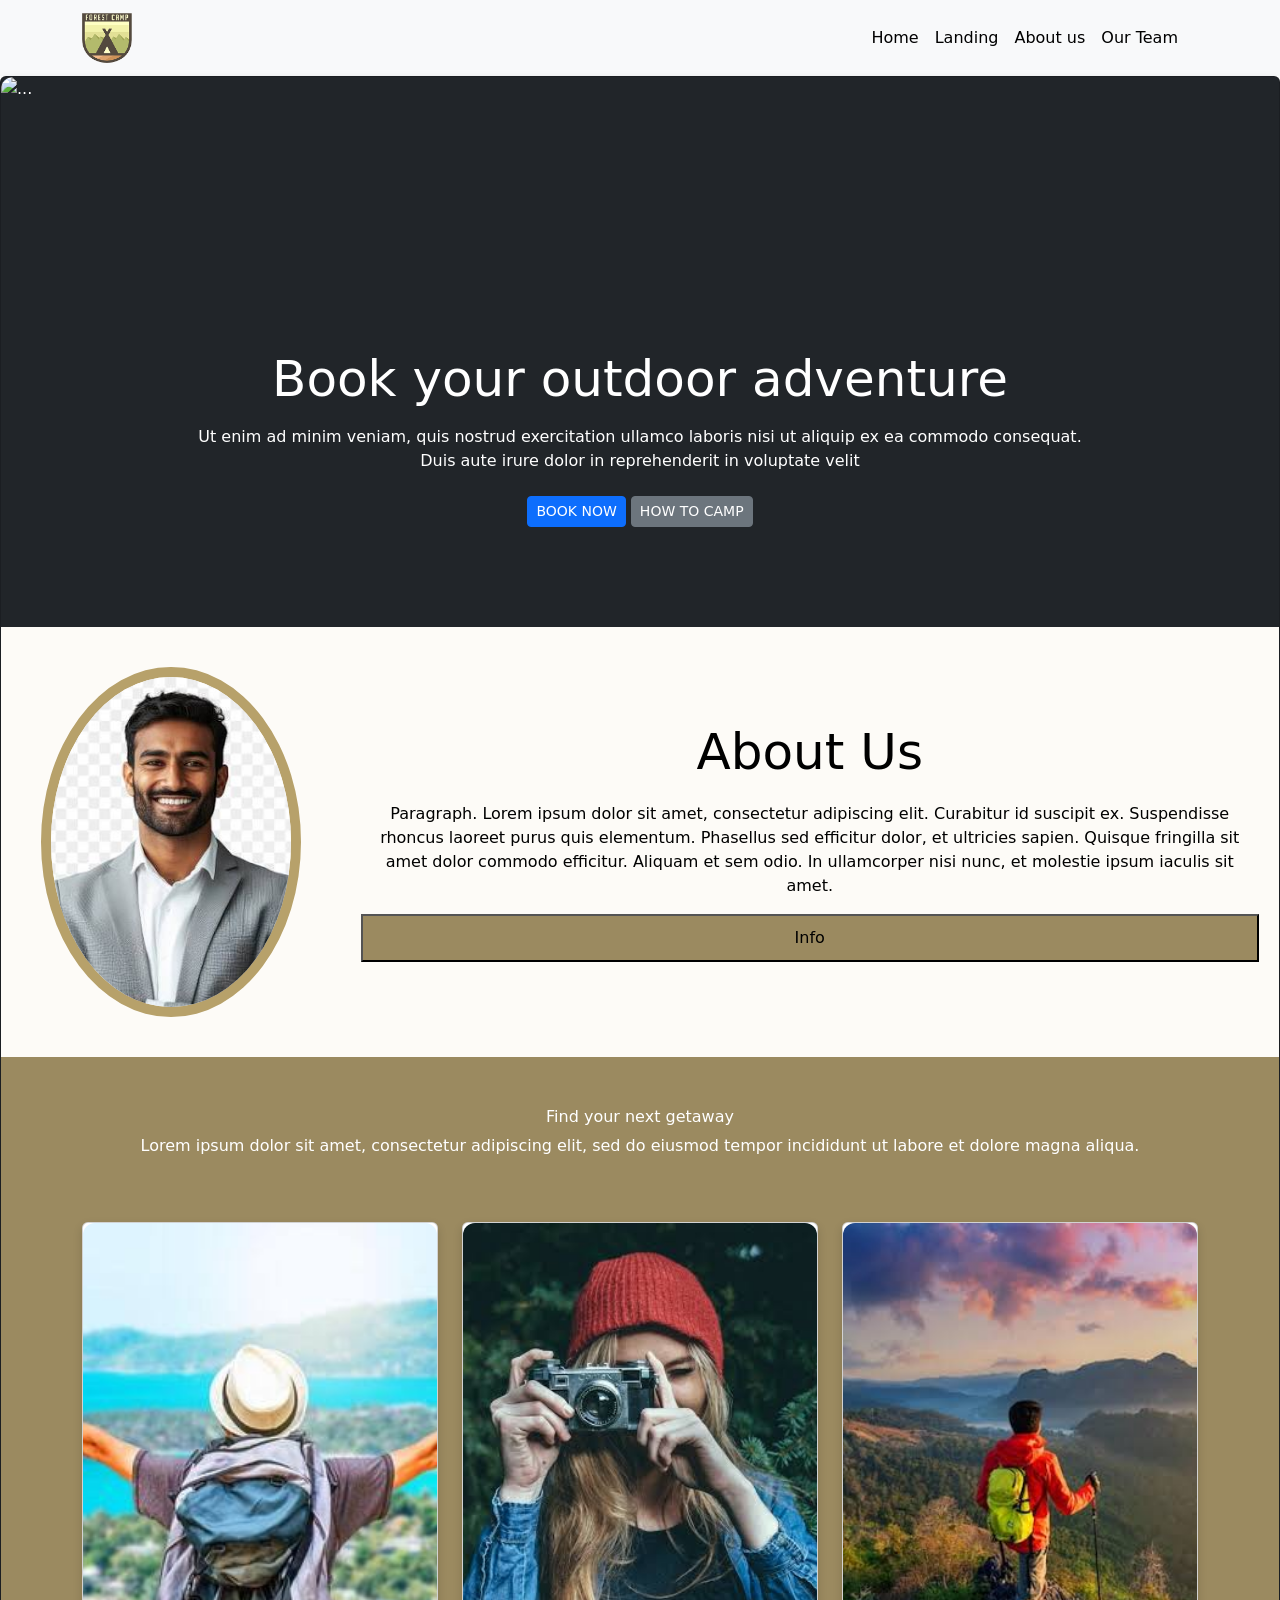
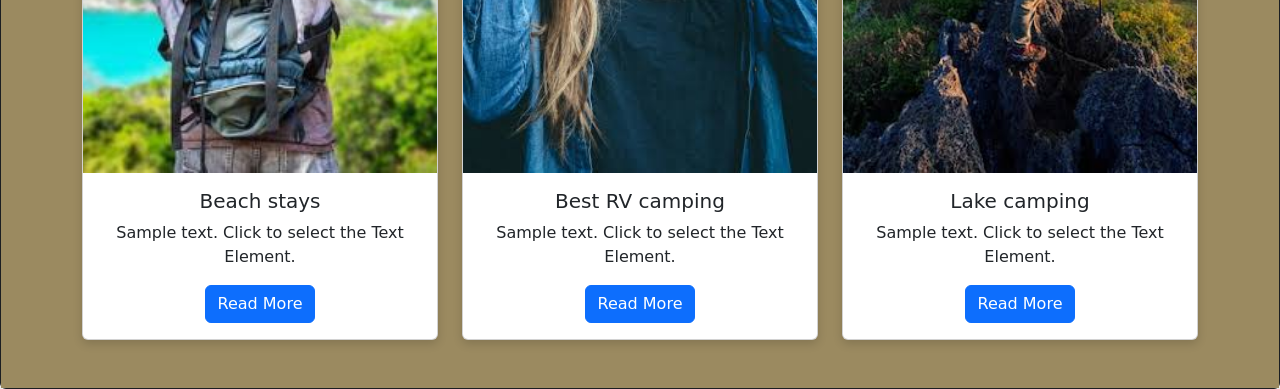
==== index.html @ 3c6c698e "first" ====
<!DOCTYPE html>
<html lang="en">
<head>
    <meta charset="UTF-8">
    <meta name="viewport" content="width=device-width, initial-scale=1.0">
    <title>Document</title>
    <link rel="stylesheet" href="/css/index.css">
    <link href="https://cdn.jsdelivr.net/npm/bootstrap@5.3.8/dist/css/bootstrap.min.css" rel="stylesheet" integrity="sha384-sRIl4kxILFvY47J16cr9ZwB07vP4J8+LH7qKQnuqkuIAvNWLzeN8tE5YBujZqJLB" crossorigin="anonymous">
    <script src="https://cdn.jsdelivr.net/npm/bootstrap@5.3.8/dist/js/bootstrap.bundle.min.js" integrity="sha384-FKyoEForCGlyvwx9Hj09JcYn3nv7wiPVlz7YYwJrWVcXK/BmnVDxM+D2scQbITxI" crossorigin="anonymous"></script>
</head>
<body>

<!-- navbar -->

   <nav class="navbar bg-body-tertiary">
  <div class="container">
    <a class="navbar-brand" href="#">
      <img src="/image/-.png" alt="Bootstrap" width="50" height="50">
    </a>
    <nav class="navbar navbar-expand-lg bg-body-tertiary">
  <div class="container-fluid">
    <a class="navbar-brand" href="#"></a>
    <button class="navbar-toggler" type="button" data-bs-toggle="collapse" data-bs-target="#navbarNav" aria-controls="navbarNav" aria-expanded="false" aria-label="Toggle navigation">
      <span class="navbar-toggler-icon"></span>
    </button>
    <div class="collapse navbar-collapse" id="navbarNav">
      <ul class="navbar-nav">
        <li class="nav-item">
          <a class="nav-link active" aria-current="page" href="#">Home</a>
        </li>
        <li class="nav-item">
          <a class="nav-link active" aria-current="page" href="#">Landing</a>
        </li>
        <li class="nav-item">
          <a class="nav-link active" aria-current="page" href="#" >About us</a>
        </li>
        <li class="nav-item">
          <a class="nav-link active" aria-current="page" href="#">Our Team</a>
        </li>
      </ul>
    </div>
  </div>
</nav>
  </div>
</nav> 

<!-- navbar end -->

<!-- home page -->

  <div class="card text-bg-dark">
  <img src="/image/nature-3082832_960_720.jpg"  class="card-img img-fluid" alt="...">
  <div class="card-img-overlay">
  <h6>Book your outdoor adventure</h6> 
  </p>Ut enim ad minim veniam, quis nostrud exercitation ullamco laboris nisi ut aliquip ex ea commodo consequat. <br>  Duis aute irure dolor in reprehenderit in voluptate velit </p>
  <div class="btn">
<button type="button" class="btn btn-primary btn-sm">BOOK NOW</button>
<button type="button" class="btn btn-secondary btn-sm">HOW TO CAMP</button> 
  </div>
  </div>
  
<!-- home page end -->

<!-- home page2 -->
<div class="about">

   <div class="image">
    <img src="/image/images (1).jpg" alt="About Us" height="40px" width="40px">
   </div>

   <div class="content">
         <h6>About Us</h6>
         <p>Paragraph. Lorem ipsum dolor sit amet, consectetur adipiscing elit. Curabitur id suscipit ex. Suspendisse rhoncus laoreet purus quis elementum. Phasellus sed efficitur dolor, et ultricies sapien. Quisque fringilla sit amet dolor commodo efficitur. Aliquam et sem odio. In ullamcorper nisi nunc, et molestie ipsum iaculis sit amet.</p>
        <button class="btn9">Info</button>
   </div>

</div>
 
<!-- home page2 end -->
 
  <div class="services">
    <div class="gatway">
        <h6>Find your next getaway</h6>
        <p>Lorem ipsum dolor sit amet, consectetur adipiscing elit, sed do eiusmod tempor incididunt ut labore et dolore magna aliqua.</p>
    </div>
<div class="container py-5">

    <div class="row g-4">

        <!-- Card 1 -->
        <div class="col-12 col-sm-6 col-lg-4">
            <div class="card">
                <img src="/image/images (2).jpg" class="card-img-top" alt="Image 1">
                <div class="card-body">
                    <h5 class="card-title">Beach stays</h5>
                    <p class="card-text">
                      Sample text. Click to select the Text Element.
                    </p>
                    <a href="#" class="btn btn-primary">Read More</a>
                </div>
            </div>
        </div>

        <!-- Card 2 -->
        <div class="col-12 col-sm-6 col-lg-4">
            <div class="card">
                <img src="/image/images (3).jpg" class="card-img-top" alt="Image 2">
                <div class="card-body">
                    <h5 class="card-title">Best RV camping</h5>
                    <p class="card-text">
                       Sample text. Click to select the Text Element.
                    </p>
                     <a href="#" class="btn btn-primary">Read More</a>
                </div>
            </div>
        </div>

        <!-- Card 3 -->
        <div class="col-12 col-sm-6 col-lg-4">
            <div class="card">
                <img src="/image/images (4).jpg" class="card-img-top" alt="Image 3">
                <div class="card-body">
                    <h5 class="card-title">Lake camping</h5>
                    <p class="card-text">
                       Sample text. Click to select the Text Element.
                    </p>
                    <a href="#" class="btn btn-primary">Read More</a>
                </div>
            </div>
        </div>

    </div>

</div>
</div>
</body>
</html>
---- css/index.css ----
*{
    margin: 0;
    padding: 0;
}

.card-img-overlay{
    padding: 30px;
    text-align: center;
    margin-top: 20%;
}

.card-img-overlay h6{
    font-size: 50px;
}

.card{
    position: relative;
}

.card img{
    width: 100%;
    min-height: 550px;
}

.about{
    display: flex;
    flex-direction: row;
    text-align: center;
    background-color: #fdfbf7;
    color: #000000;
}

.image img{
    width: 100%;
    height: 100%;
    object-fit: cover;
}
.image{
    width: 350px;
    height: 350px;
    border: 10px solid #b7a16a;
    border-radius: 50%;
    overflow: hidden;
    margin: 40px;
}

.content{
    padding: 20px;
    width: 100%;
    display: flex;
    flex-direction: column;
    justify-content: center;
}

.content h6{
    font-size: 50px;
    margin-bottom: 20px;
    
}

.btn9{
    background-color: #9b8a60;
    color: #000000;
    border-radius: 0px;
    padding: 10px 20px;
    font-size: 16px;
    cursor: pointer;
    transition: background-color 0.3s ease;
}

.gatway{
    text-align: center;
    margin-top: 50px;

}
.services{
    background-color:  #9b8a60;
}

.card{
    height: 100%;
    border: none;
    border-radius: 12px;
    box-shadow: 0 4px 10px rgba(0,0,0,0.15);
    transition: 0.3s;
}

.card:hover{
    transform: translateY(-8px);
    box-shadow: 0 8px 20px rgba(0,0,0,0.25);
}

.card img{
    height: 220px;
    object-fit: cover;
    border-radius: 12px 12px 0 0;
}

.card-body{
    text-align: center;
}


@media (max-width: 426px) {
    .card-img-overlay h6{
        font-size: 28px;
    }

    .card-img-overlay{
        margin-top: 0%;
    }

    .about{
        flex-direction: column;
    }
}
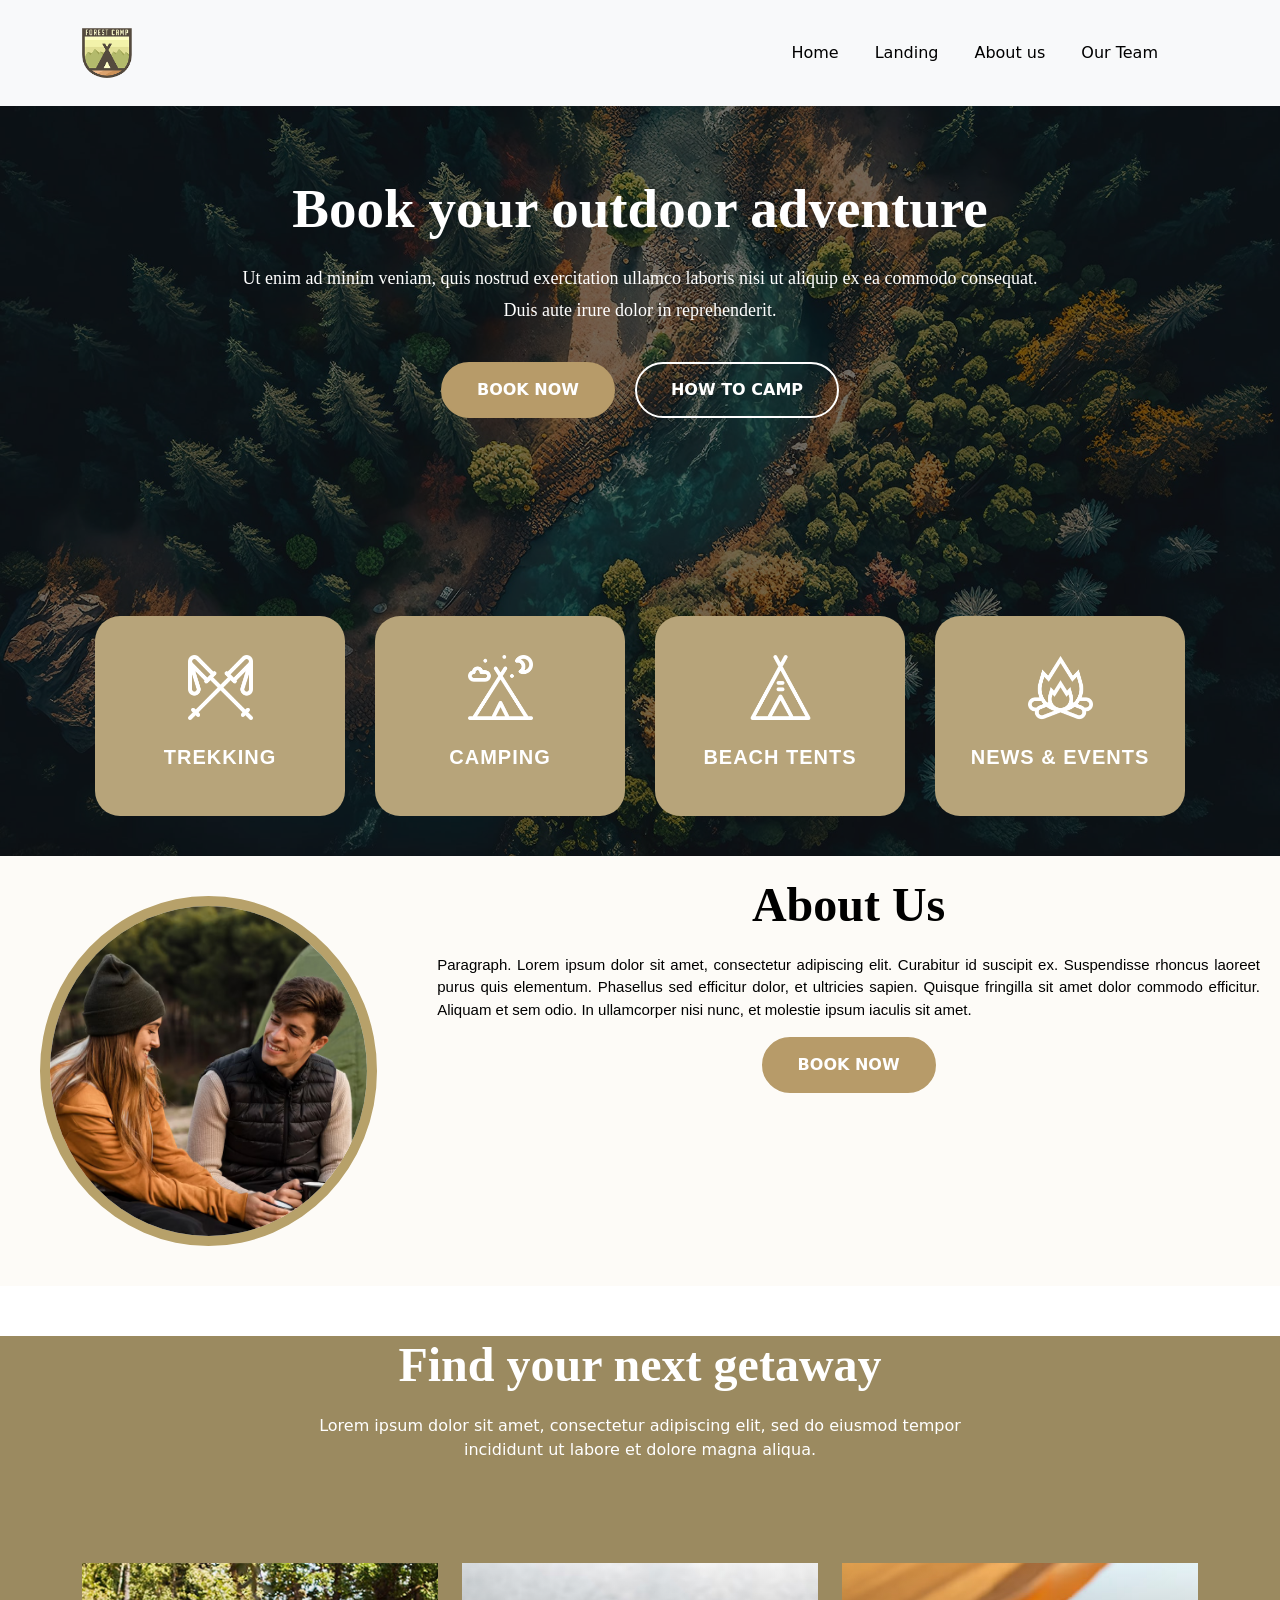
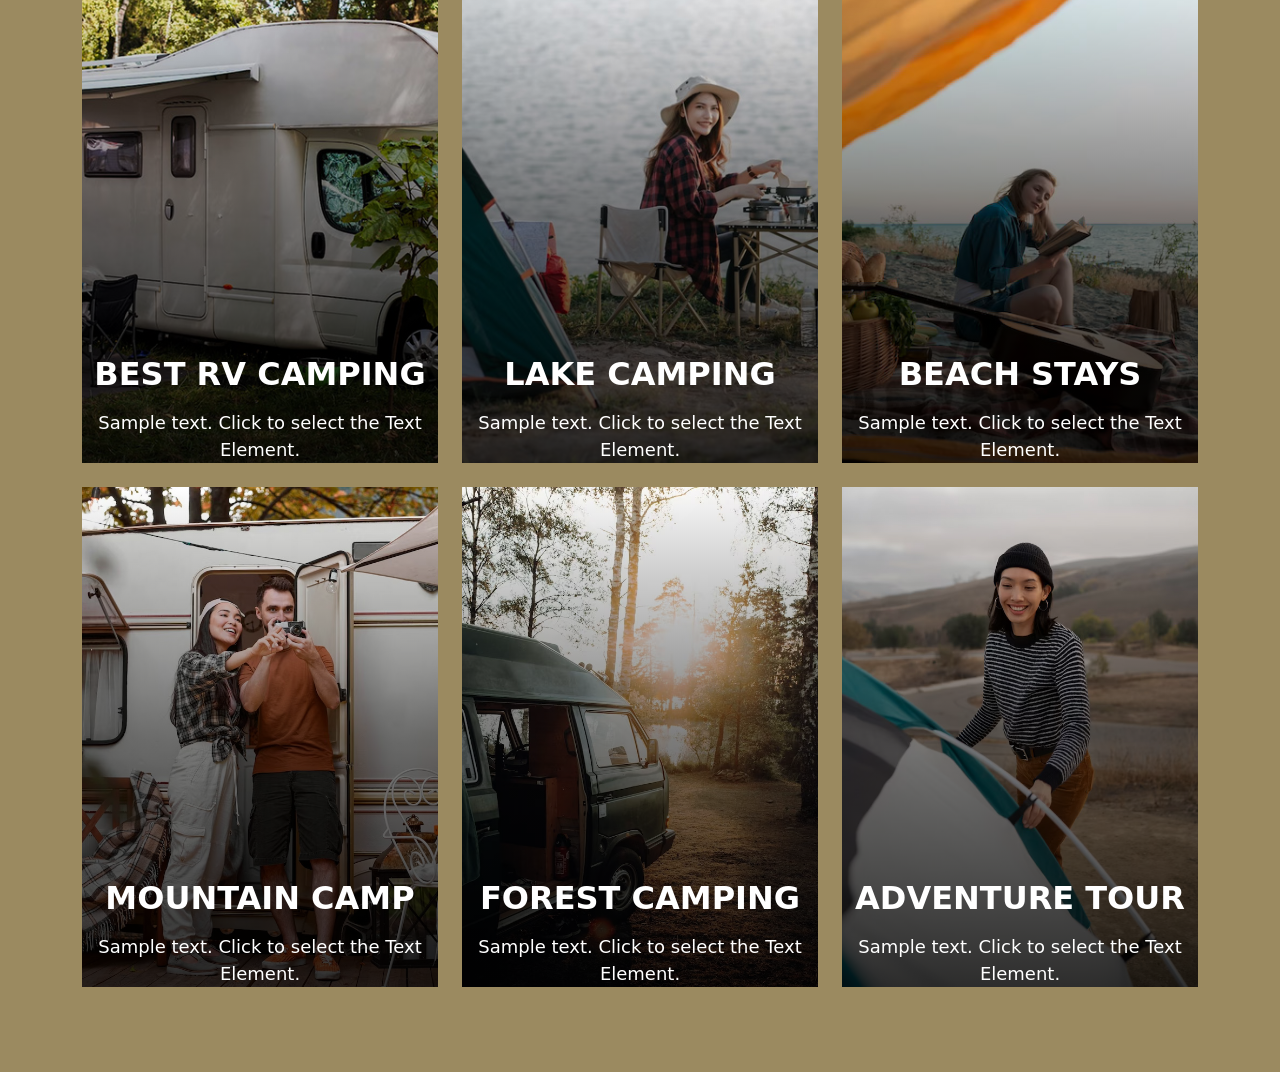
==== commit 8667e1bb: "second" ====
--- a/index.html
+++ b/index.html
@@ -48,16 +48,58 @@
 
 <!-- home page -->
 
-  <div class="card text-bg-dark">
-  <img src="/image/nature-3082832_960_720.jpg"  class="card-img img-fluid" alt="...">
-  <div class="card-img-overlay">
-  <h6>Book your outdoor adventure</h6> 
-  </p>Ut enim ad minim veniam, quis nostrud exercitation ullamco laboris nisi ut aliquip ex ea commodo consequat. <br>  Duis aute irure dolor in reprehenderit in voluptate velit </p>
-  <div class="btn">
-<button type="button" class="btn btn-primary btn-sm">BOOK NOW</button>
-<button type="button" class="btn btn-secondary btn-sm">HOW TO CAMP</button> 
-  </div>
-  </div>
+<section class="hero">
+
+    <img src="/image/river-flowing-through-forest-generative-al2-min.jpg" class="hero-img" alt="">
+
+    <div class="overlay">
+
+        <div class="hero-content">
+
+            <h1>Book your outdoor adventure</h1>
+
+            <p>
+                Ut enim ad minim veniam, quis nostrud exercitation ullamco
+                laboris nisi ut aliquip ex ea commodo consequat.
+                Duis aute irure dolor in reprehenderit.
+            </p>
+
+            <div class="hero-buttons">
+                <a href="#" class="btn-book">BOOK NOW</a>
+                <a href="#" class="btn-camp">HOW TO CAMP</a>
+            </div>
+
+        </div>
+
+        <!-- Service Boxes -->
+
+        <div class="type">
+
+            <div class="type1">
+                <img src="/image/download.png">
+                <h4>TREKKING</h4>
+            </div>
+
+            <div class="type1">
+                <img src="/image/download (1).png">
+                <h4>CAMPING</h4>
+            </div>
+
+            <div class="type1">
+                <img src="/image/download (2).png">
+                <h4>BEACH TENTS</h4>
+            </div>
+
+            <div class="type1">
+                <img src="/image/download (3).png">
+                <h4>NEWS & EVENTS</h4>
+            </div>
+
+        </div>
+
+    </div>
+
+</section>
   
 <!-- home page end -->
 
@@ -65,13 +107,13 @@
 <div class="about">
 
    <div class="image">
-    <img src="/image/images (1).jpg" alt="About Us" height="40px" width="40px">
+    <img src="/image/e4.jpg" alt="About Us" height="40px" width="40px">
    </div>
 
    <div class="content">
          <h6>About Us</h6>
-         <p>Paragraph. Lorem ipsum dolor sit amet, consectetur adipiscing elit. Curabitur id suscipit ex. Suspendisse rhoncus laoreet purus quis elementum. Phasellus sed efficitur dolor, et ultricies sapien. Quisque fringilla sit amet dolor commodo efficitur. Aliquam et sem odio. In ullamcorper nisi nunc, et molestie ipsum iaculis sit amet.</p>
-        <button class="btn9">Info</button>
+         <p> Paragraph. Lorem ipsum dolor sit amet, consectetur adipiscing elit. Curabitur id suscipit ex. Suspendisse rhoncus laoreet purus quis elementum. Phasellus sed efficitur dolor, et ultricies sapien. Quisque fringilla sit amet dolor commodo efficitur. Aliquam et sem odio. In ullamcorper nisi nunc, et molestie ipsum iaculis sit amet.</p>
+          <div class="bb"><a href="#" class="btn10">BOOK NOW</a></div>
    </div>
 
 </div>
@@ -81,57 +123,85 @@
   <div class="services">
     <div class="gatway">
         <h6>Find your next getaway</h6>
-        <p>Lorem ipsum dolor sit amet, consectetur adipiscing elit, sed do eiusmod tempor incididunt ut labore et dolore magna aliqua.</p>
+        <p>Lorem ipsum dolor sit amet, consectetur adipiscing elit, sed do eiusmod tempor<br> incididunt ut labore et dolore magna aliqua.</p>
     </div>
-<div class="container py-5">
-
-    <div class="row g-4">
-
-        <!-- Card 1 -->
-        <div class="col-12 col-sm-6 col-lg-4">
-            <div class="card">
-                <img src="/image/images (2).jpg" class="card-img-top" alt="Image 1">
-                <div class="card-body">
-                    <h5 class="card-title">Beach stays</h5>
-                    <p class="card-text">
-                      Sample text. Click to select the Text Element.
-                    </p>
-                    <a href="#" class="btn btn-primary">Read More</a>
-                </div>
-            </div>
-        </div>
-
-        <!-- Card 2 -->
-        <div class="col-12 col-sm-6 col-lg-4">
-            <div class="card">
-                <img src="/image/images (3).jpg" class="card-img-top" alt="Image 2">
-                <div class="card-body">
-                    <h5 class="card-title">Best RV camping</h5>
-                    <p class="card-text">
-                       Sample text. Click to select the Text Element.
-                    </p>
-                     <a href="#" class="btn btn-primary">Read More</a>
-                </div>
-            </div>
-        </div>
-
-        <!-- Card 3 -->
-        <div class="col-12 col-sm-6 col-lg-4">
-            <div class="card">
-                <img src="/image/images (4).jpg" class="card-img-top" alt="Image 3">
-                <div class="card-body">
-                    <h5 class="card-title">Lake camping</h5>
-                    <p class="card-text">
-                       Sample text. Click to select the Text Element.
-                    </p>
-                    <a href="#" class="btn btn-primary">Read More</a>
-                </div>
-            </div>
-        </div>
-
-    </div>
-
-</div>
+    
+       <section class="camping-section">
+
+<div class="container">
+
+<div class="row g-4">
+
+<!-- Card 1 -->
+<div class="col-lg-4 col-md-6 col-12">
+<div class="camp-card">
+<img src="/image/1244.jpg" alt="">
+<div class="overlay1">
+<h3>BEST RV CAMPING</h3>
+<p>Sample text. Click to select the Text Element.</p>
+</div>
+</div>
+</div>
+
+<!-- Card 2 -->
+<div class="col-lg-4 col-md-6 col-12">
+<div class="camp-card">
+<img src="/image/8.jpg" alt="">
+<div class="overlay1">
+<h3>LAKE CAMPING</h3>
+<p>Sample text. Click to select the Text Element.</p>
+</div>
+</div>
+</div>
+
+<!-- Card 3 -->
+<div class="col-lg-4 col-md-6 col-12">
+<div class="camp-card">
+<img src="/image/7894.jpg" alt="">
+<div class="overlay1">
+<h3>BEACH STAYS</h3>
+<p>Sample text. Click to select the Text Element.</p>
+</div>
+</div>
+</div>
+
+<!-- Card 4 -->
+<div class="col-lg-4 col-md-6 col-12">
+<div class="camp-card">
+<img src="/image/Untitled-16.jpg" alt="">
+<div class="overlay1">
+<h3>MOUNTAIN CAMP</h3>
+<p>Sample text. Click to select the Text Element.</p>
+</div>
+</div>
+</div>
+
+<!-- Card 5 -->
+<div class="col-lg-4 col-md-6 col-12">
+<div class="camp-card">
+<img src="/image/Untitled-164.jpg" alt="">
+<div class="overlay1">
+<h3>FOREST CAMPING</h3>
+<p>Sample text. Click to select the Text Element.</p>
+</div>
+</div>
+</div>
+
+<!-- Card 6 -->
+<div class="col-lg-4 col-md-6 col-12">
+<div class="camp-card">
+<img src="/image/79.jpg" alt="">
+<div class="overlay1">
+<h3>ADVENTURE TOUR</h3>
+<p>Sample text. Click to select the Text Element.</p>
+</div>
+</div>
+</div>
+
+</div>
+
+</div>
+</section>
 </div>
 </body>
 </html>
--- a/css/index.css
+++ b/css/index.css
@@ -1,27 +1,164 @@
 *{
     margin: 0;
     padding: 0;
-}
-
+    box-sizing: border-box;
+}
+.nav-item{
+    margin-right: 20px;
+    font-size: 16px;
+    font-style: lanto,sans-serif;
+}
+.container{
+    
+    margin: 0 auto;
+    padding: 15px;
+}
 .card-img-overlay{
     padding: 30px;
     text-align: center;
-    margin-top: 20%;
+    margin-top: 0%;
 }
 
 .card-img-overlay h6{
     font-size: 50px;
 }
 
-.card{
-    position: relative;
-}
-
-.card img{
-    width: 100%;
-    min-height: 550px;
-}
-
+/* HERO */
+
+.hero{
+    position:relative;
+    width:100%;
+    height:750px;
+    overflow:hidden;
+}
+
+.hero-img{
+    width:100%;
+    height:100%;
+    object-fit:cover;
+    filter:brightness(45%);
+}
+
+.overlay{
+    position:absolute;
+    top:0;
+    left:0;
+    width:100%;
+    height:100%;
+    display:flex;
+    flex-direction:column;
+    justify-content:space-between;
+    align-items:center;
+    padding:70px 20px 40px;
+}
+
+/* CONTENT */
+
+.hero-content{
+    text-align:center;
+    color:#fff;
+    max-width:800px;
+    margin-bottom:0px;
+}
+
+.hero-content h1{
+    font-size:55px;
+    font-weight:bold;
+    margin-bottom:20px;
+    font-family: 'Playfair Display';
+}
+
+.hero-content p{
+    font-size:18px;
+    line-height:1.8;
+    margin-bottom:35px;
+    font-family: 'Lato';
+    font-weight: 100;
+}
+
+/* BUTTONS */
+
+.hero-buttons{
+    display:flex;
+    justify-content:center;
+    gap:20px;
+    flex-wrap:wrap;
+}
+
+.btn-book{
+    padding:14px 34px;
+    border-radius:50px;
+    background:#b79b69;
+    color:#fff;
+    text-decoration:none;
+    font-weight:bold;
+    border:2px solid #b79b69;
+    transition:.4s;
+}
+
+.btn-book:hover{
+    background:#a89261;
+}
+
+.btn-camp{
+    padding:14px 34px;
+    border-radius:50px;
+    color:#fff;
+    border:2px solid #fff;
+    text-decoration:none;
+    font-weight:bold;
+    transition:.4s;
+}
+
+.btn-camp:hover{
+    background:#fff;
+    color:#000;
+}
+
+/* SERVICE BOXES */
+
+.type{
+    width:100%;
+    display:flex;
+    justify-content:center;
+    gap:30px;
+    flex-wrap:wrap;
+}
+
+.type1{
+    width:250px;
+    height:200px;
+    background:#b7a47a;
+    border-radius:25px;
+    display:flex;
+    flex-direction:column;
+    justify-content:center;
+    align-items:center;
+    transition:.4s;
+}
+
+.type1:hover{
+    transform:translateY(-10px);
+    background:#a99566;
+}
+
+.type1 img{
+    width:65px;
+    height:65px;
+    object-fit:contain;
+    margin-bottom:25px;
+}
+
+.type1 h4{
+    color:white;
+    font-size:20px;
+    text-align:center;
+    letter-spacing:1px;
+    font-style: bold;
+    font-weight: 600;
+    font-family: "Lato", sans-serif;
+
+}
 .about{
     display: flex;
     flex-direction: row;
@@ -46,60 +183,163 @@
 
 .content{
     padding: 20px;
-    width: 100%;
+    width: 70%;
     display: flex;
     flex-direction: column;
-    justify-content: center;
-}
+    
+}
+.content p{
+    font-family: "Lato", sans-serif;
+    font-size: 15px;
+    font-weight: 200;
+    text-align: justify;
+    font-style: bold;
+}
+
+
 
 .content h6{
-    font-size: 50px;
-    margin-bottom: 20px;
-    
-}
-
-.btn9{
-    background-color: #9b8a60;
-    color: #000000;
-    border-radius: 0px;
-    padding: 10px 20px;
-    font-size: 16px;
-    cursor: pointer;
-    transition: background-color 0.3s ease;
-}
+    font-size: 48px;
+    margin-bottom: 20px;    
+    font-family: "Playfair Display", serif;
+    font-weight: bold;
+    
+    
+}
+
+.bb{
+    display:flex;
+    justify-content:center;
+    gap:20px;
+    flex-wrap:wrap;
+}
+
+.btn10{
+    padding:14px 34px;
+    border-radius:50px;
+    background:#b79b69;
+    color:#fff;
+    text-decoration:none;
+    font-weight:bold;
+    border:2px solid #b79b69;
+    transition:.4s;
+}
+
+.btn10:hover{
+    background:#a89261;
+}
+
+
+
+
+
+
 
 .gatway{
     text-align: center;
     margin-top: 50px;
-
+    color: #fff;    
+
+}
+
+.gatway h6{
+    font-size: 48px;
+    margin-bottom: 20px;    
+    font-family: "Playfair Display", serif;
+    font-weight: bold;
+    
 }
 .services{
     background-color:  #9b8a60;
 }
-
-.card{
-    height: 100%;
-    border: none;
-    border-radius: 12px;
-    box-shadow: 0 4px 10px rgba(0,0,0,0.15);
-    transition: 0.3s;
-}
-
-.card:hover{
-    transform: translateY(-8px);
-    box-shadow: 0 8px 20px rgba(0,0,0,0.25);
-}
-
-.card img{
-    height: 220px;
-    object-fit: cover;
-    border-radius: 12px 12px 0 0;
-}
-
-.card-body{
-    text-align: center;
-}
-
+.camping-section{
+    padding:70px 0;
+}
+
+.camp-card{
+    position:relative;
+    overflow:hidden;
+    height:500px;
+    cursor:pointer;
+}
+
+.camp-card img{
+    width:100%;
+    height:100%;
+    object-fit:cover;
+    transition:.5s;
+}
+
+.camp-card:hover img{
+    transform:scale(1.08);
+}
+
+.overlay1{
+    position:absolute;
+    inset:0;
+    display:flex;
+    flex-direction:column;
+    justify-content:flex-end;
+    align-items:center;
+    padding:px;
+    text-align:center;
+    color:#fff;
+    background:linear-gradient(to top,
+        rgba(0,0,0,.8),
+        rgba(0,0,0,.5),
+        transparent);
+}
+
+.overlay1 h3{
+    margin:0 0 15px;
+    font-size:32px;
+    font-weight:700;
+}
+
+.overlay1 p{
+    margin:0;
+    font-size:18px;
+}
+
+/* Tablet */
+
+@media(max-width:991px){
+
+.camp-card{
+    height:450px;
+}
+
+.overlay1 h3{
+    font-size:28px;
+}
+
+.overlay1 p{
+    font-size:17px;
+}
+
+}
+
+/* Mobile */
+
+@media(max-width:767px){
+
+.camp-card{
+    height:380px;
+}
+
+.overlay1{
+    padding:20px;
+}
+
+.overlay11 h3{
+    font-size:24px;
+}
+
+.overlay1 p{
+    font-size:15px;
+}
+
+}
 
 @media (max-width: 426px) {
     .card-img-overlay h6{
@@ -112,6 +352,44 @@
 
     .about{
         flex-direction: column;
-    }
-}
-
+
+    }
+
+    .content{
+        width: 100%;
+    }
+
+     
+
+
+
+
+
+}
+
+@media screen and (max-width: 1024px) {
+
+    .type{
+        display: flex;
+        flex-direction: row;
+        justify-content: center;
+        margin-top: 50px;
+    }
+    
+    .type1{
+        width: 200px;
+        height: 170px;
+    }
+
+}
+
+
+@media screen and (max-width: 769px) {
+
+           .type{
+            margin-top: 30px;
+
+           }
+
+
+}
